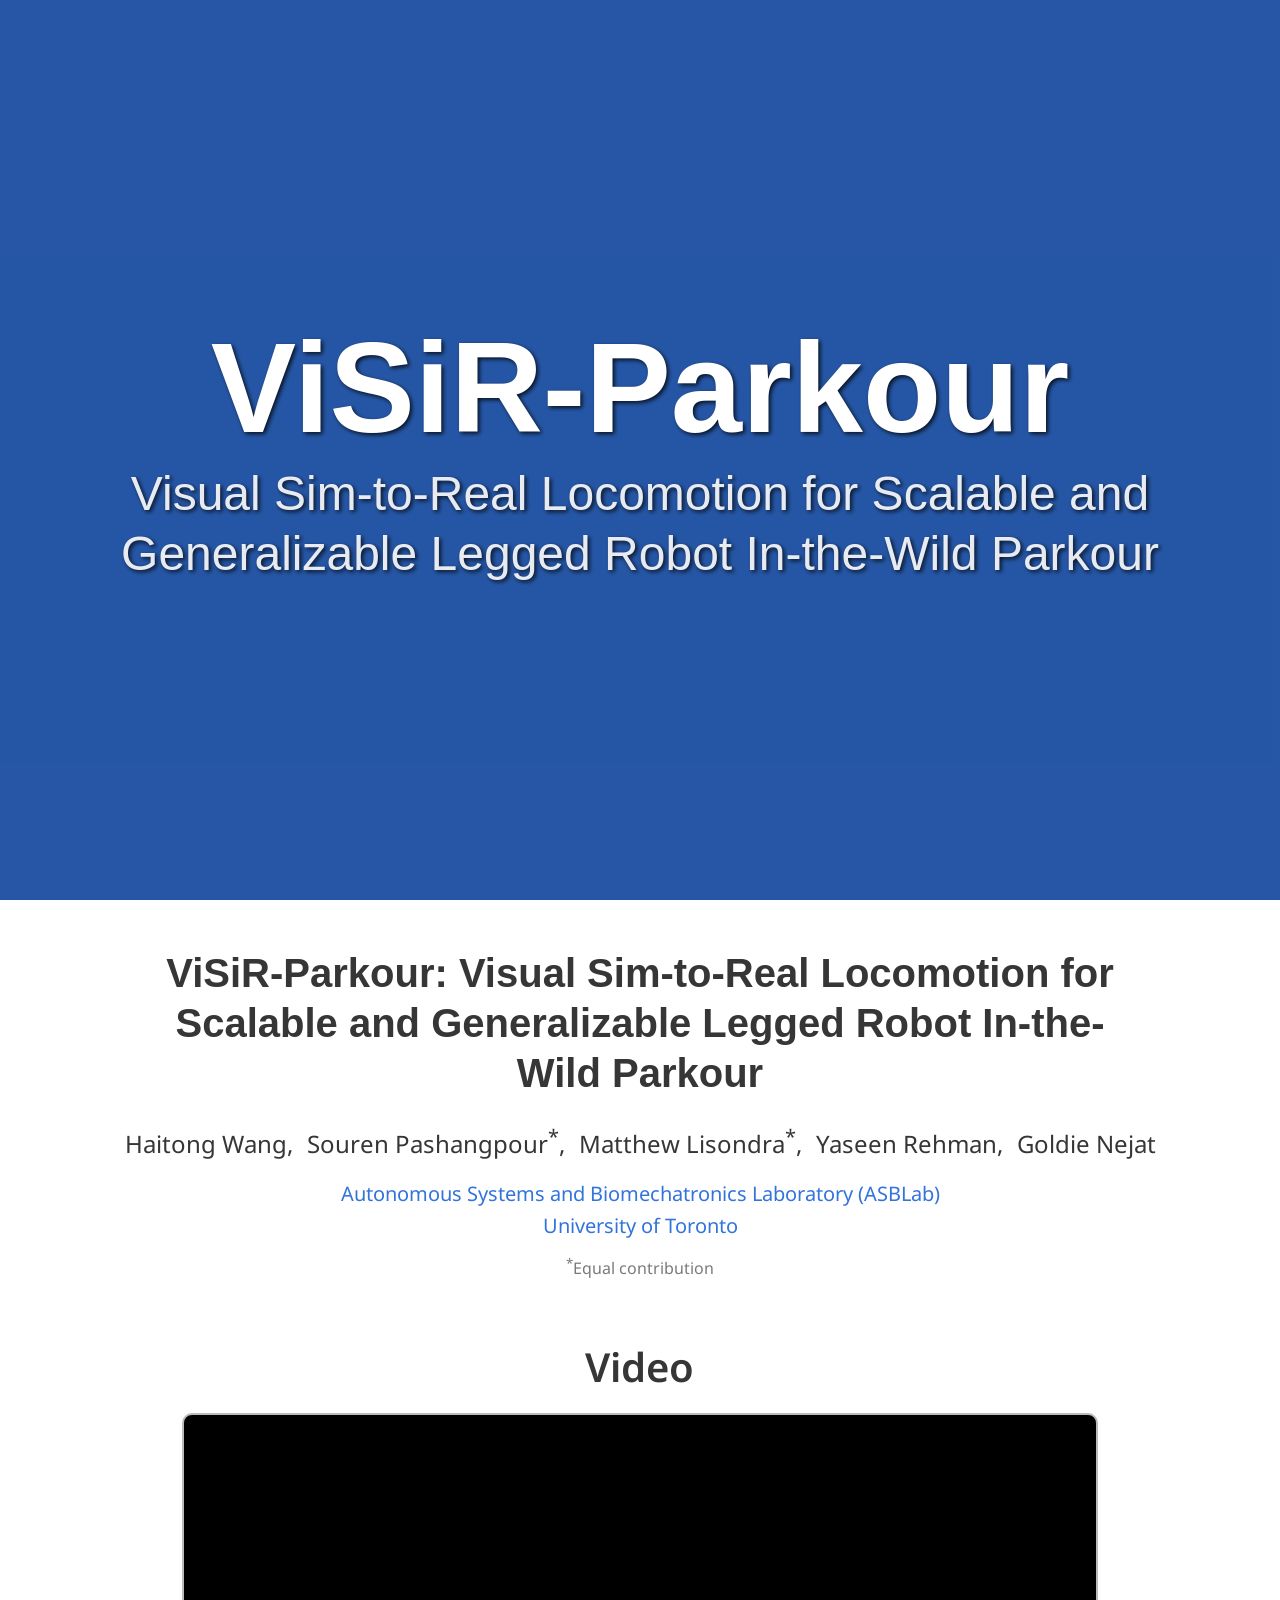
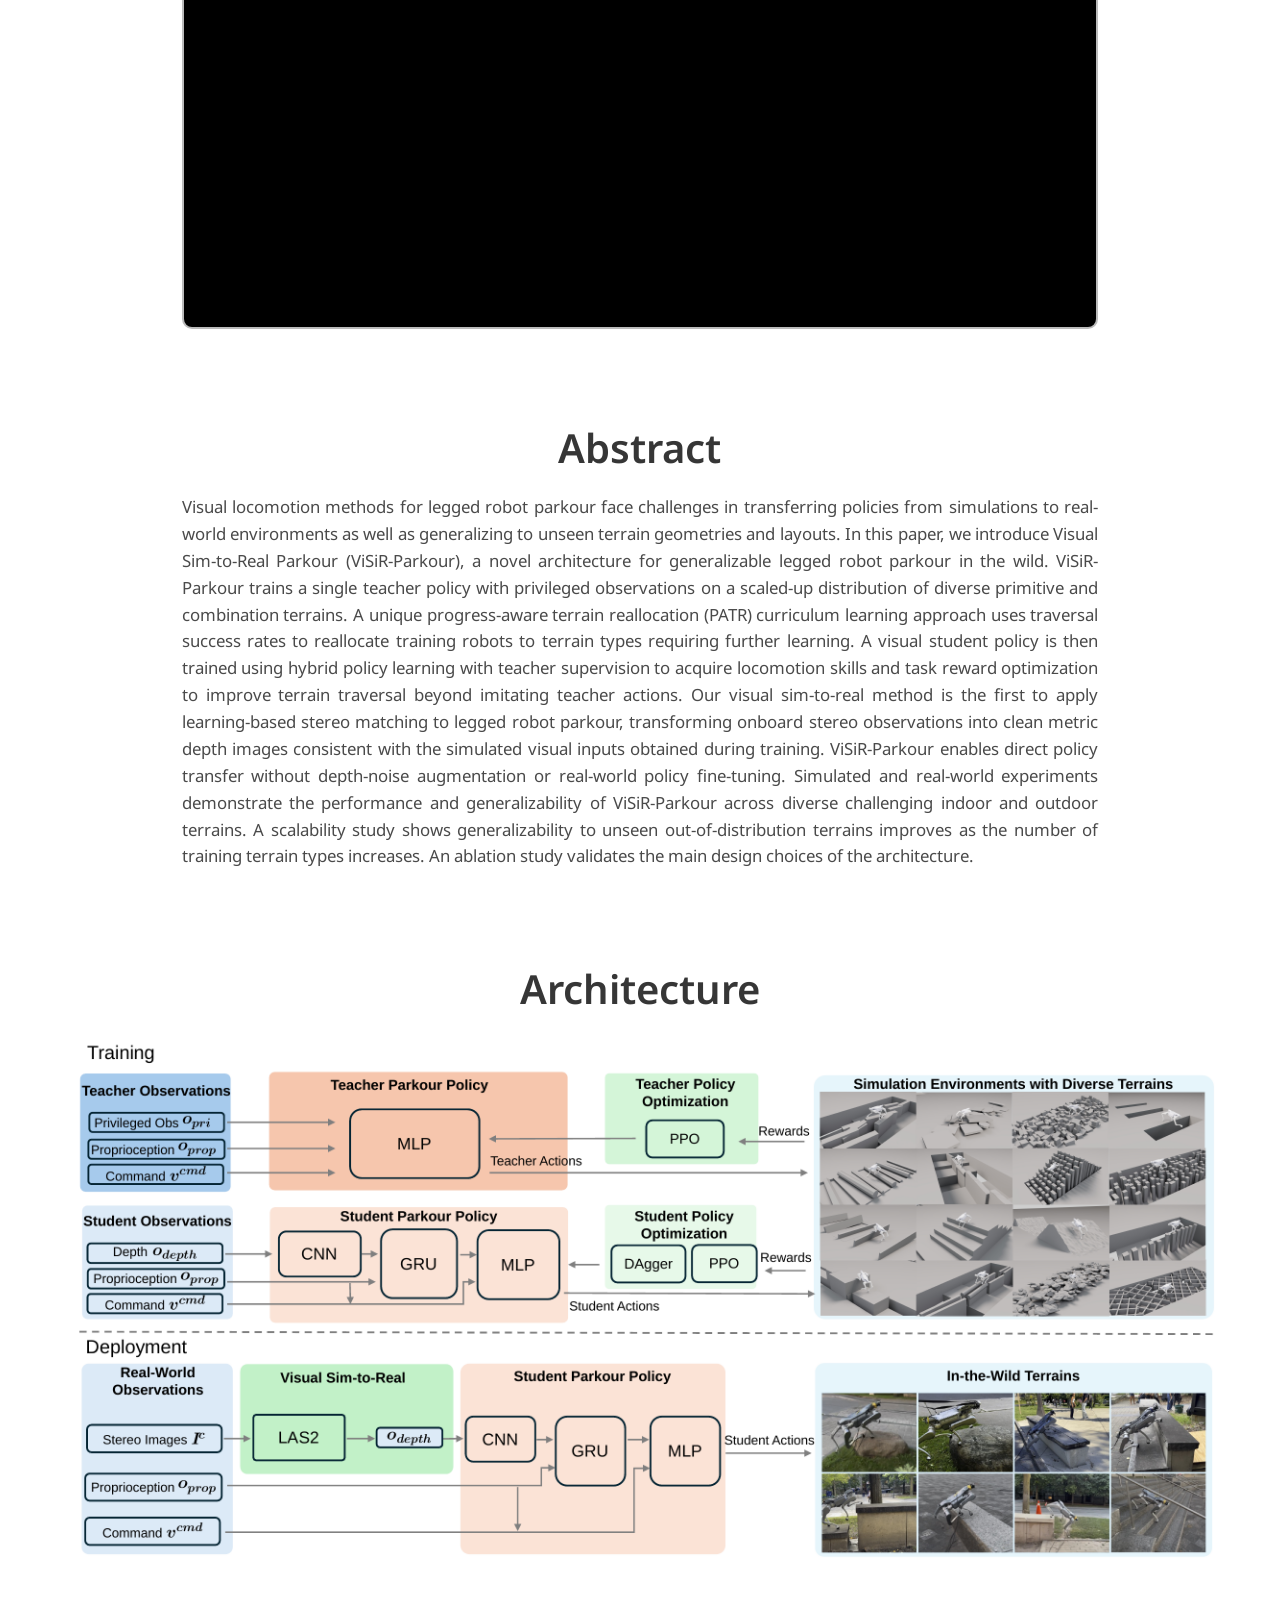
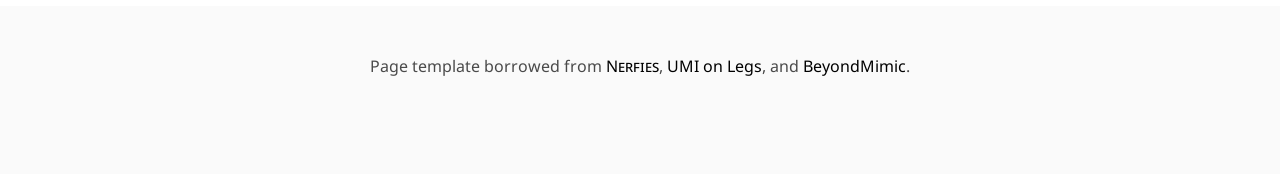
==== index.html @ 692d5cc9 "update" ====
<!DOCTYPE html>
<html>
<head>
  <meta charset="utf-8">
  <meta name="description" content="ViSiR-Parkour: Visual Sim-to-Real Locomotion for Scalable and Generalizable Legged Robot In-the-Wild Parkour">
  <meta name="viewport" content="width=device-width, initial-scale=1">
  <title>ViSiR-Parkour</title>

  <link href="https://fonts.googleapis.com/css?family=Google+Sans|Noto+Sans|Castoro"
        rel="stylesheet">

  <link rel="stylesheet" href="./static/css/bulma.min.css">
  <link rel="stylesheet" href="./static/css/index.css?v=20261124">
</head>

<body>

<section class="hero is-link is-fullheight video" style="overflow: hidden; position: relative;">
  <div class="hero-video" style="position: absolute; top: 50%; left: 50%; transform: translate(-50%, -50%); width: 101%; height: 101%;">
    <video playsinline autoplay muted loop style="width: 100%; height: 100%; object-fit: cover;">
      <source src="./static/videos/teaser.mp4" type="video/mp4">
    </video>
  </div>
  <div class="overlay"></div>

  <div class="hero-body">
    <div class="container has-text-centered">
      <h1 class="title is-1 publication-title is-size-1-mobile" style="font-size: 8rem; text-shadow: 2px 2px 4px rgba(0, 0, 0, 0.8);">
        ViSiR-Parkour
      </h1>
      <h1 class="subtitle is-1 publication-title is-size-4-mobile" style="font-size: 3rem; text-shadow: 2px 2px 4px rgba(0, 0, 0, 0.8);">
        Visual Sim-to-Real Locomotion for Scalable and Generalizable Legged Robot In-the-Wild Parkour
      </h1>
    </div>
  </div>
</section>

<section class="section paper-header">
  <div class="container has-text-centered">
    <h1 class="title is-2 publication-title paper-title">
      ViSiR-Parkour: Visual Sim-to-Real Locomotion for Scalable and Generalizable Legged Robot In-the-Wild Parkour
    </h1>
    <p class="paper-authors">
      <span>Haitong Wang,</span>
      <span>Souren Pashangpour<sup>*</sup>,</span>
      <span>Matthew Lisondra<sup>*</sup>,</span>
      <span>Yaseen Rehman,</span>
      <span>Goldie Nejat</span>
    </p>
    <p class="paper-affiliation">
      <a href="https://asblab.mie.utoronto.ca/" target="_blank" rel="noopener">Autonomous Systems and Biomechatronics Laboratory (ASBLab)</a><br>
      <a href="https://www.utoronto.ca/" target="_blank" rel="noopener">University of Toronto</a>
    </p>
    <p class="paper-note"><sup>*</sup>Equal contribution</p>
  </div>
</section>

<section class="section">
  <div class="container">
    <div class="columns is-centered">
      <div class="column is-four-fifths">
        <h2 class="title is-2 has-text-centered">Video</h2>
        <div class="main-video" style="position: relative; width: 100%; aspect-ratio: 16 / 9; overflow: hidden;">
          <iframe src="https://www.youtube.com/embed/JxVOMCtr80c?rel=0"
                  title="ViSiR-Parkour video"
                  style="position: absolute; top: 0; left: 0; width: 100%; height: 100%; border: 0;"
                  loading="lazy"
                  allow="accelerometer; autoplay; clipboard-write; encrypted-media; gyroscope; picture-in-picture; web-share"
                  referrerpolicy="strict-origin-when-cross-origin"
                  allowfullscreen></iframe>
        </div>
      </div>
    </div>
  </div>
</section>

<section class="section">
  <div class="container">
    <div class="columns is-centered">
      <div class="column is-four-fifths">
        <h2 class="title is-2 has-text-centered">Abstract</h2>
        <div class="content has-text-justified">
          <p class="abstract-text">
            Visual locomotion methods for legged robot parkour face challenges in transferring policies from simulations to real-world environments as well as generalizing to unseen terrain geometries and layouts. In this paper, we introduce Visual Sim-to-Real Parkour (ViSiR-Parkour), a novel architecture for generalizable legged robot parkour in the wild. ViSiR-Parkour trains a single teacher policy with privileged observations on a scaled-up distribution of diverse primitive and combination terrains. A unique progress-aware terrain reallocation (PATR) curriculum learning approach uses traversal success rates to reallocate training robots to terrain types requiring further learning. A visual student policy is then trained using hybrid policy learning with teacher supervision to acquire locomotion skills and task reward optimization to improve terrain traversal beyond imitating teacher actions. Our visual sim-to-real method is the first to apply learning-based stereo matching to legged robot parkour, transforming onboard stereo observations into clean metric depth images consistent with the simulated visual inputs obtained during training. ViSiR-Parkour enables direct policy transfer without depth-noise augmentation or real-world policy fine-tuning. Simulated and real-world experiments demonstrate the performance and generalizability of ViSiR-Parkour across diverse challenging indoor and outdoor terrains. A scalability study shows generalizability to unseen out-of-distribution terrains improves as the number of training terrain types increases. An ablation study validates the main design choices of the architecture.
          </p>
        </div>
      </div>
    </div>
  </div>
</section>

<section class="section">
  <div class="container">
    <div class="columns is-centered">
      <div class="column is-full-width">
        <h2 class="title is-2 has-text-centered">Architecture</h2>
        <img class="figure" src="./static/images/architecture.png" alt="ViSiR-Parkour architecture">
      </div>
    </div>
  </div>
</section>

<footer class="footer">
  <div class="container">
    <div class="content has-text-centered">
      <p>Page template borrowed from <a href="https://nerfies.github.io/"><span class="dnerf">Nerfies</span></a>, <a href="https://umi-on-legs.github.io/">UMI on Legs</a>, and <a href="https://beyondmimic.github.io/">BeyondMimic</a>.</p>
    </div>
  </div>
</footer>

</body>
</html>
---- static/css/index.css ----
body {
  font-family: 'Noto Sans', sans-serif;
}

.footer a {
  color: #000;
}

.dnerf {
  font-variant: small-caps;
}

.publication-title {
  font-family: 'Google Sans', sans-serif;
}

.overlay {
  position: absolute;
  inset: 0;
  background: rgba(0, 0, 0, 0.25);
}

.hero-body {
  position: relative;
  z-index: 1;
}

.main-video {
  position: relative;
  width: 100%;
  aspect-ratio: 16 / 9;
  border: 2px solid #bbb;
  border-radius: 10px;
  overflow: hidden;
  background: #000;
}

.main-video iframe {
  position: absolute;
  inset: 0;
  width: 100%;
  height: 100%;
  border: 0;
}

.abstract-text {
  font-size: 1.05rem;
  line-height: 1.6;
}

.figure {
  display: block;
  width: 100%;
  border-radius: 10px;
}

.paper-header {
  padding-bottom: 1rem;
}

.paper-title {
  max-width: 60rem;
  margin-left: auto;
  margin-right: auto;
  line-height: 1.25;
}

.paper-authors {
  font-size: 1.5rem;
  color: #363636;
}

.paper-authors span {
  display: inline-block;
  margin: 0 0.25rem;
  white-space: nowrap;
}

.paper-affiliation {
  margin-top: 1rem;
  font-size: 1.25rem;
  line-height: 1.6;
}

.paper-affiliation a {
  color: #3273dc;
}

.paper-affiliation a:hover {
  text-decoration: underline;
}

.paper-note {
  margin-top: 0.75rem;
  font-size: 1rem;
  color: #7a7a7a;
}

@media screen and (max-width: 768px) {
  .paper-title {
    font-size: 1.6rem !important;
  }

  .paper-authors {
    font-size: 1.15rem;
  }

  .paper-affiliation {
    font-size: 1rem;
  }
}
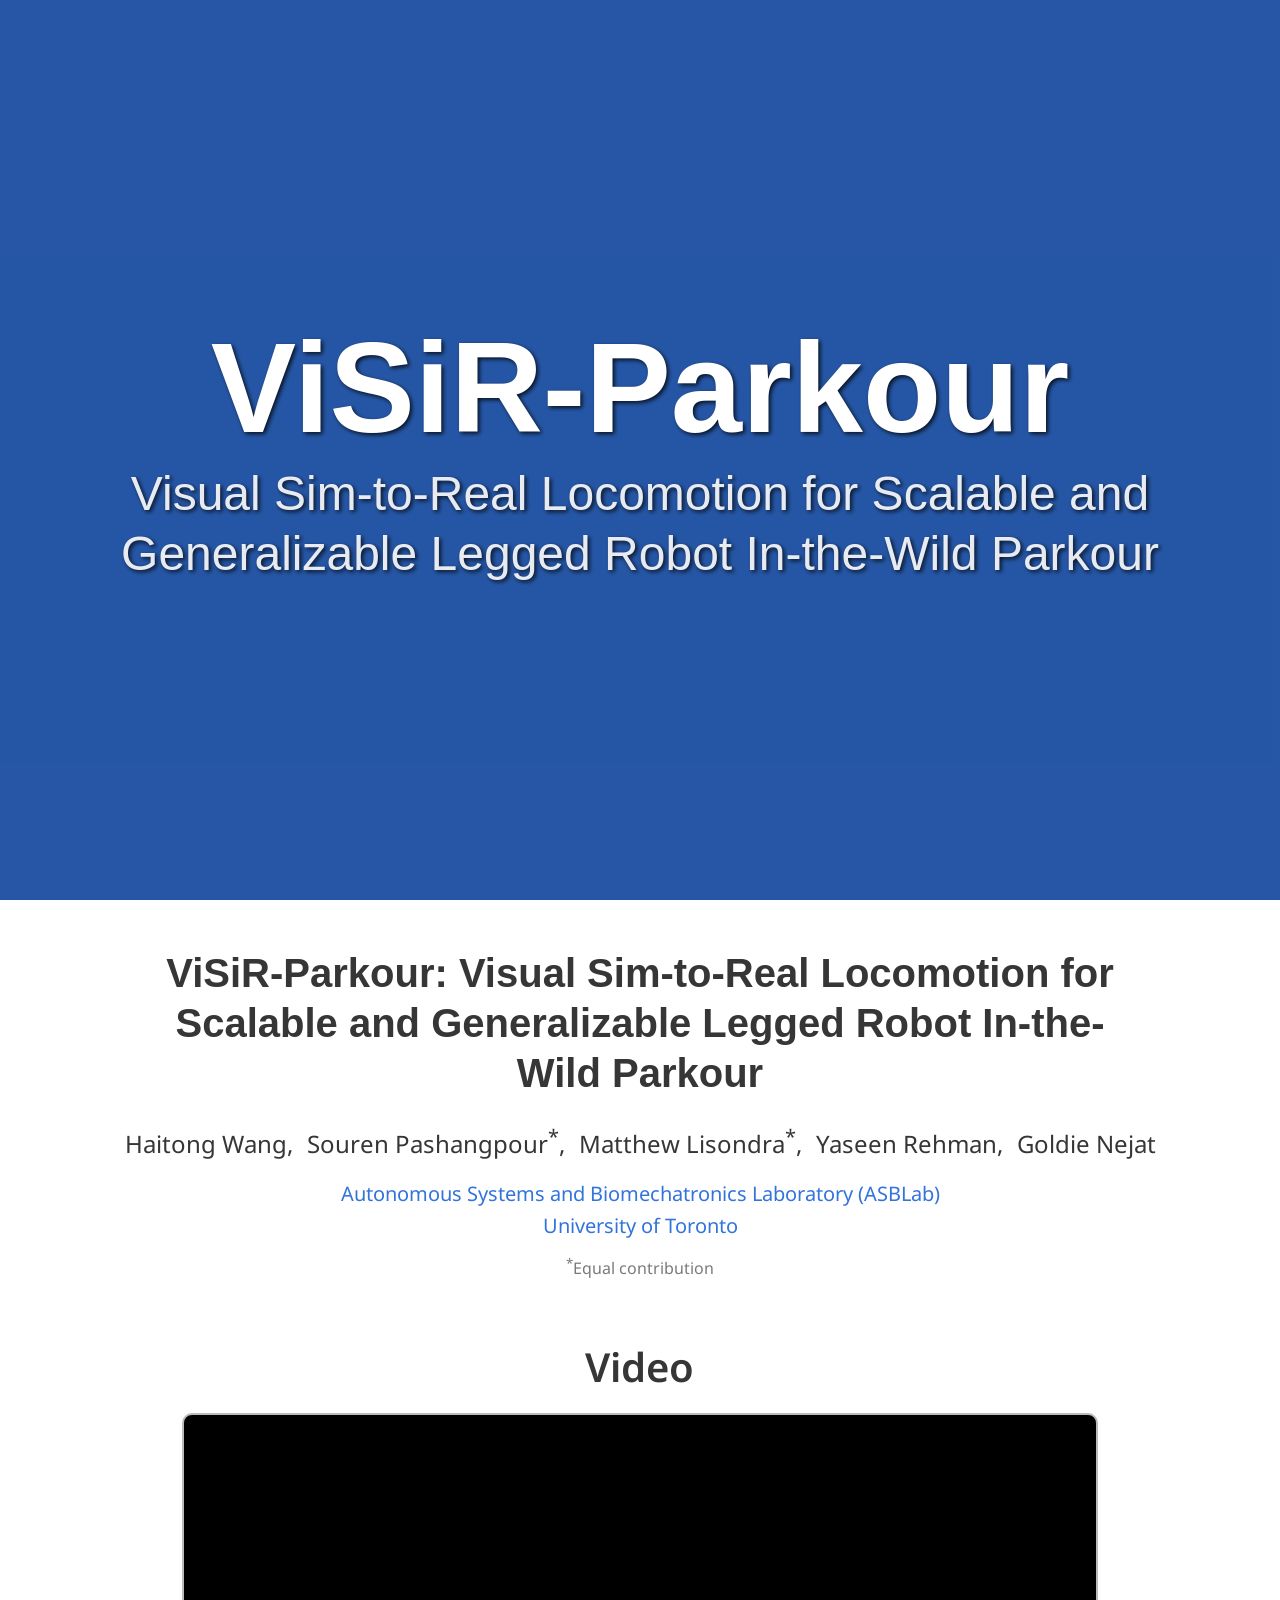
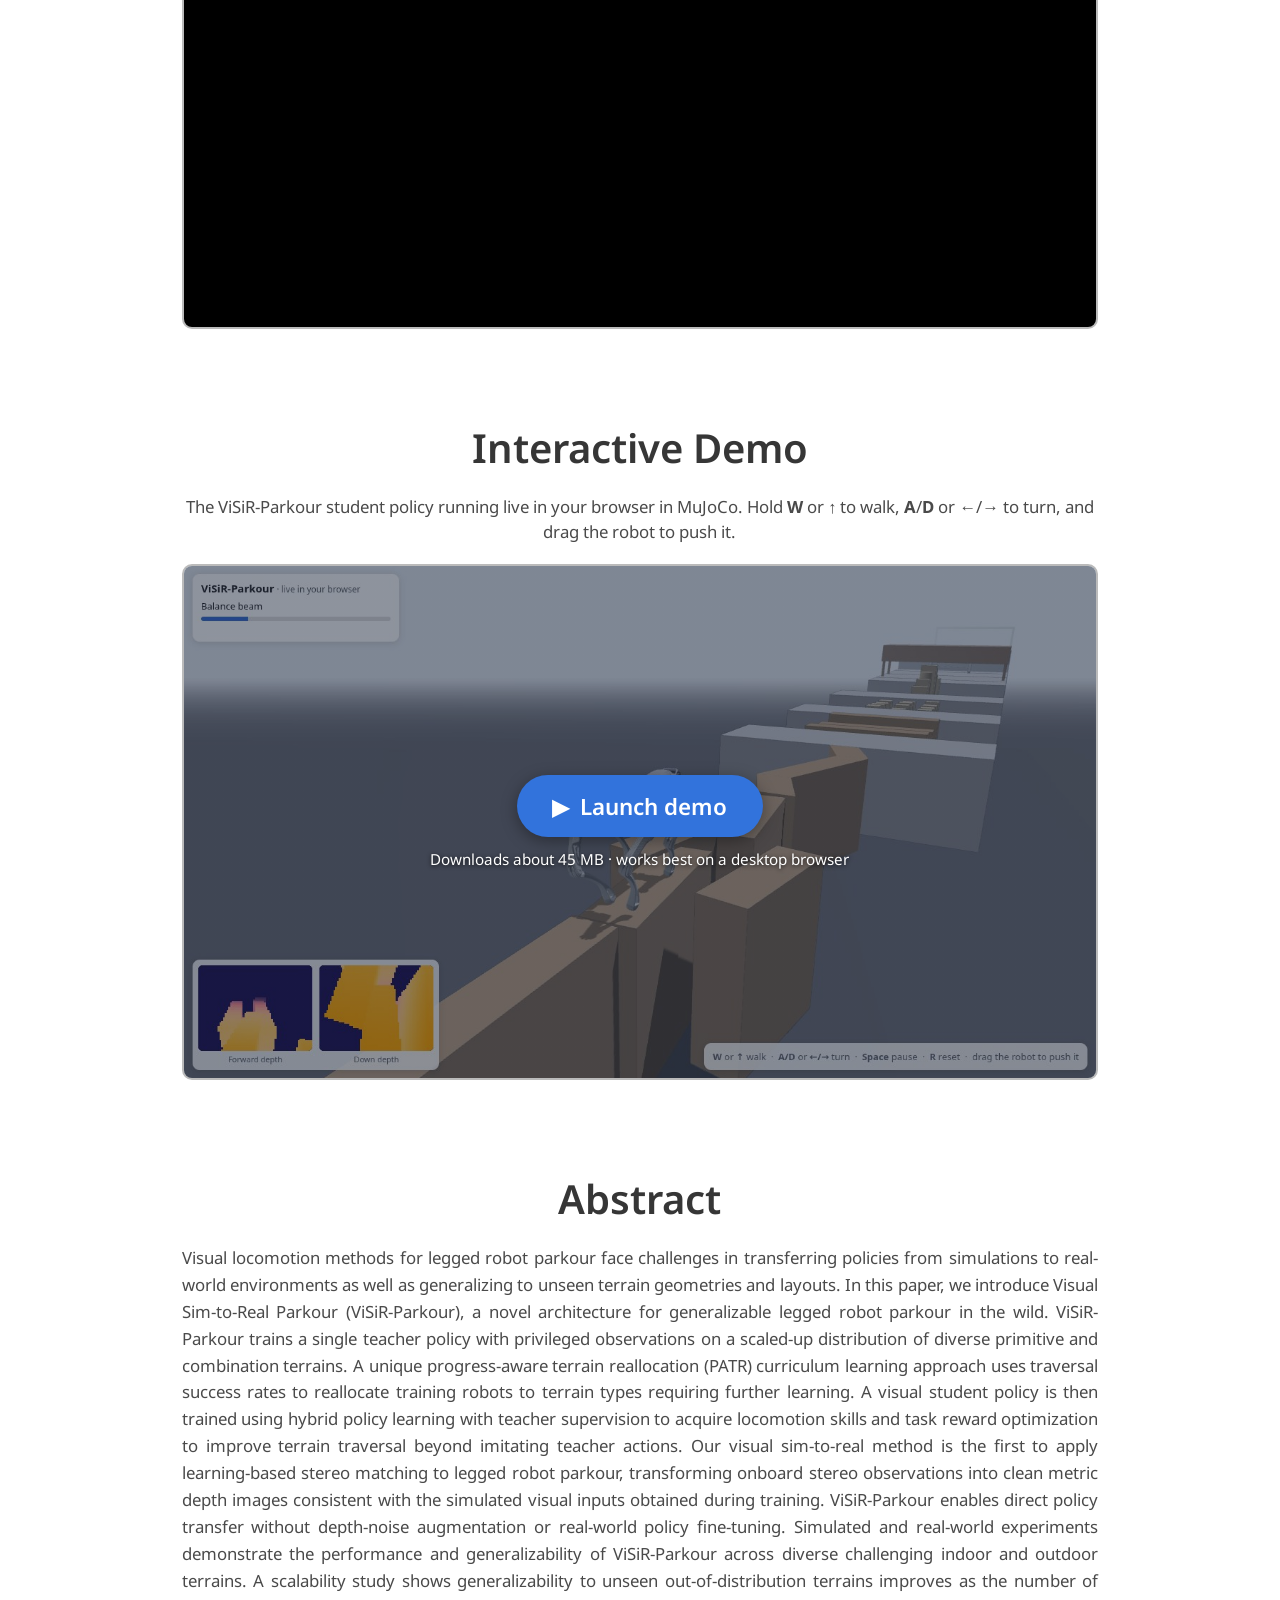
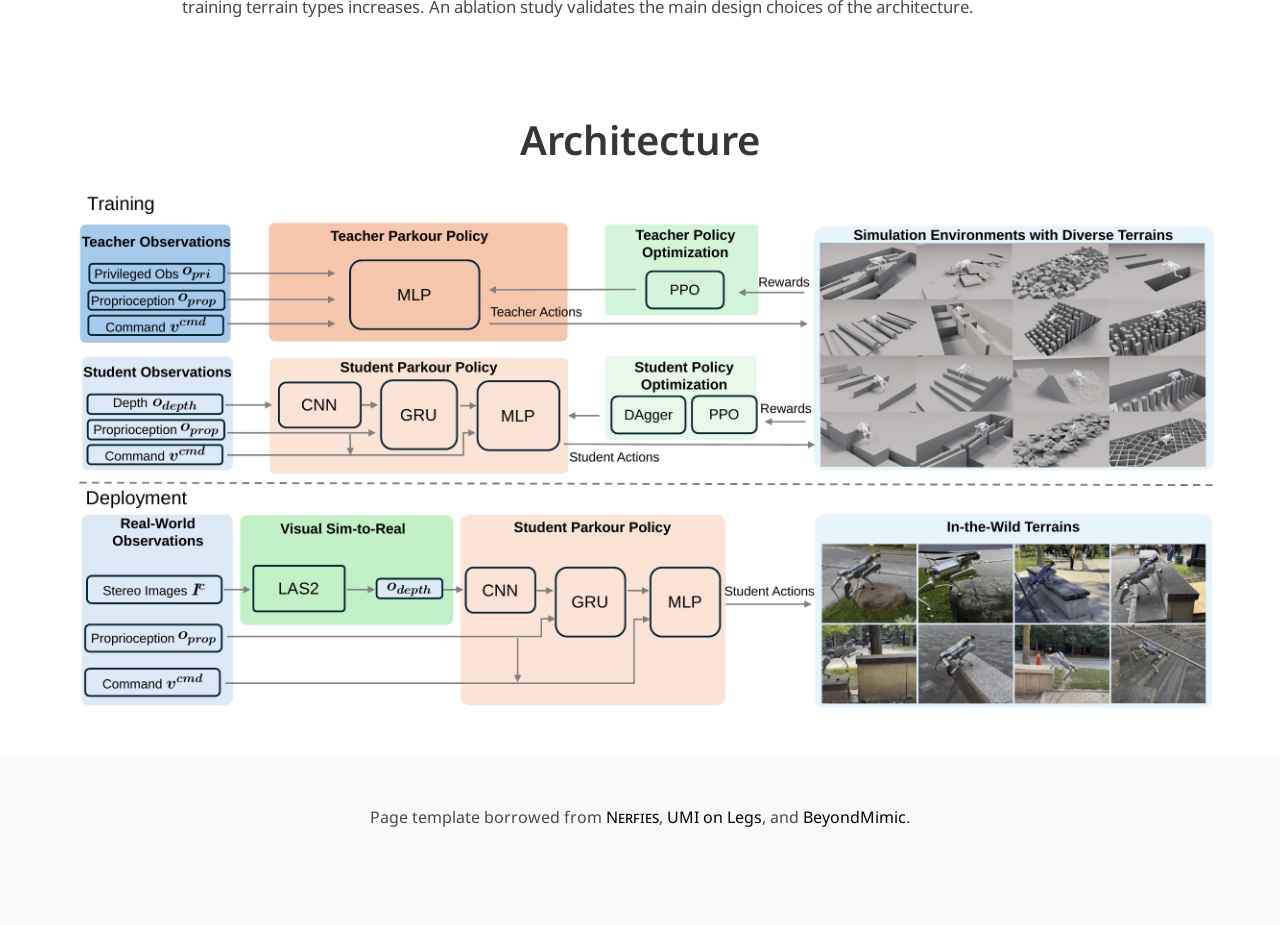
==== commit 2f99df93: "update" ====
--- a/index.html
+++ b/index.html
@@ -10,7 +10,7 @@
         rel="stylesheet">
 
   <link rel="stylesheet" href="./static/css/bulma.min.css">
-  <link rel="stylesheet" href="./static/css/index.css?v=20261124">
+  <link rel="stylesheet" href="./static/css/index.css?v=20261124b">
 </head>
 
 <body>
@@ -78,6 +78,27 @@
   <div class="container">
     <div class="columns is-centered">
       <div class="column is-four-fifths">
+        <h2 class="title is-2 has-text-centered">Interactive Demo</h2>
+        <p class="playground-caption has-text-centered">
+          The ViSiR-Parkour student policy running live in your browser in MuJoCo.
+          Hold <b>W</b> or <b>&uarr;</b> to walk, <b>A</b>/<b>D</b> or <b>&larr;</b>/<b>&rarr;</b> to turn, and drag the robot to push it.
+        </p>
+        <div class="playground" id="playground">
+          <button type="button" class="playground-launch" id="playground-launch">
+            <span class="playground-launch-label">&#9654;&ensp;Launch demo</span>
+            <span class="playground-launch-note">Downloads about 45 MB &middot; works best on a desktop browser</span>
+          </button>
+          <button type="button" class="playground-fullscreen" id="playground-fullscreen" hidden>Full screen</button>
+        </div>
+      </div>
+    </div>
+  </div>
+</section>
+
+<section class="section">
+  <div class="container">
+    <div class="columns is-centered">
+      <div class="column is-four-fifths">
         <h2 class="title is-2 has-text-centered">Abstract</h2>
         <div class="content has-text-justified">
           <p class="abstract-text">
@@ -108,5 +129,48 @@
   </div>
 </footer>
 
+<script>
+  (function () {
+    var box = document.getElementById('playground');
+    var launch = document.getElementById('playground-launch');
+    var fsButton = document.getElementById('playground-fullscreen');
+    var frame = null;
+
+    launch.addEventListener('click', function () {
+      frame = document.createElement('iframe');
+      frame.src = './playground/index.html';
+      frame.title = 'ViSiR-Parkour interactive demo';
+      frame.allow = 'fullscreen';
+      frame.addEventListener('load', function () { frame.focus(); });
+      box.replaceChild(frame, launch);
+      fsButton.hidden = false;
+    });
+
+    function fullscreenElement() {
+      return document.fullscreenElement || document.webkitFullscreenElement;
+    }
+
+    fsButton.addEventListener('click', function () {
+      if (fullscreenElement()) {
+        (document.exitFullscreen || document.webkitExitFullscreen).call(document);
+      } else if (box.requestFullscreen) {
+        box.requestFullscreen();
+      } else if (box.webkitRequestFullscreen) {
+        box.webkitRequestFullscreen();
+      } else {
+        window.open('./playground/index.html', '_blank');
+      }
+      if (frame) frame.focus();
+    });
+
+    function onChange() {
+      fsButton.textContent = fullscreenElement() ? 'Exit full screen' : 'Full screen';
+      if (frame) frame.focus();
+    }
+    document.addEventListener('fullscreenchange', onChange);
+    document.addEventListener('webkitfullscreenchange', onChange);
+  })();
+</script>
+
 </body>
 </html>
--- a/static/css/index.css
+++ b/static/css/index.css
@@ -109,3 +109,117 @@
     font-size: 1rem;
   }
 }
+
+.playground-caption {
+  margin-bottom: 1.25rem;
+  font-size: 1.05rem;
+  color: #4a4a4a;
+}
+
+.playground {
+  position: relative;
+  width: 100%;
+  aspect-ratio: 16 / 9;
+  border: 2px solid #bbb;
+  border-radius: 10px;
+  overflow: hidden;
+  background: #dfe5ec;
+}
+
+.playground iframe {
+  position: absolute;
+  inset: 0;
+  width: 100%;
+  height: 100%;
+  border: 0;
+}
+
+.playground-launch {
+  position: absolute;
+  inset: 0;
+  width: 100%;
+  height: 100%;
+  display: flex;
+  flex-direction: column;
+  align-items: center;
+  justify-content: center;
+  gap: 0.75rem;
+  border: 0;
+  padding: 1rem;
+  cursor: pointer;
+  font-family: inherit;
+  color: #fff;
+  background: linear-gradient(rgba(10, 20, 40, 0.45), rgba(10, 20, 40, 0.45)),
+              url("../images/playground.jpg") center / cover no-repeat;
+}
+
+.playground-launch-label {
+  padding: 0.7em 1.6em;
+  border-radius: 999px;
+  background: #3273dc;
+  font-size: 1.4rem;
+  font-weight: 600;
+  box-shadow: 0 4px 16px rgba(0, 0, 0, 0.35);
+  transition: background 0.15s ease;
+}
+
+.playground-launch:hover .playground-launch-label,
+.playground-launch:focus-visible .playground-launch-label {
+  background: #2160c4;
+}
+
+.playground-launch-note {
+  font-size: 0.95rem;
+  text-shadow: 0 1px 4px rgba(0, 0, 0, 0.8);
+}
+
+.playground-fullscreen {
+  position: absolute;
+  top: 12px;
+  right: 12px;
+  z-index: 2;
+  border: 0;
+  border-radius: 8px;
+  padding: 0.5em 0.9em;
+  cursor: pointer;
+  font-family: inherit;
+  font-size: 0.9rem;
+  font-weight: 600;
+  color: #1f2329;
+  background: rgba(255, 255, 255, 0.86);
+  box-shadow: 0 2px 10px rgba(0, 0, 0, 0.15);
+}
+
+.playground-fullscreen:hover {
+  background: #fff;
+}
+
+.playground-fullscreen[hidden] {
+  display: none;
+}
+
+.playground:fullscreen {
+  width: 100vw;
+  height: 100vh;
+  aspect-ratio: auto;
+  border: 0;
+  border-radius: 0;
+}
+
+.playground:-webkit-full-screen {
+  width: 100vw;
+  height: 100vh;
+  aspect-ratio: auto;
+  border: 0;
+  border-radius: 0;
+}
+
+@media screen and (max-width: 768px) {
+  .playground {
+    aspect-ratio: 4 / 5;
+  }
+
+  .playground-launch-label {
+    font-size: 1.1rem;
+  }
+}
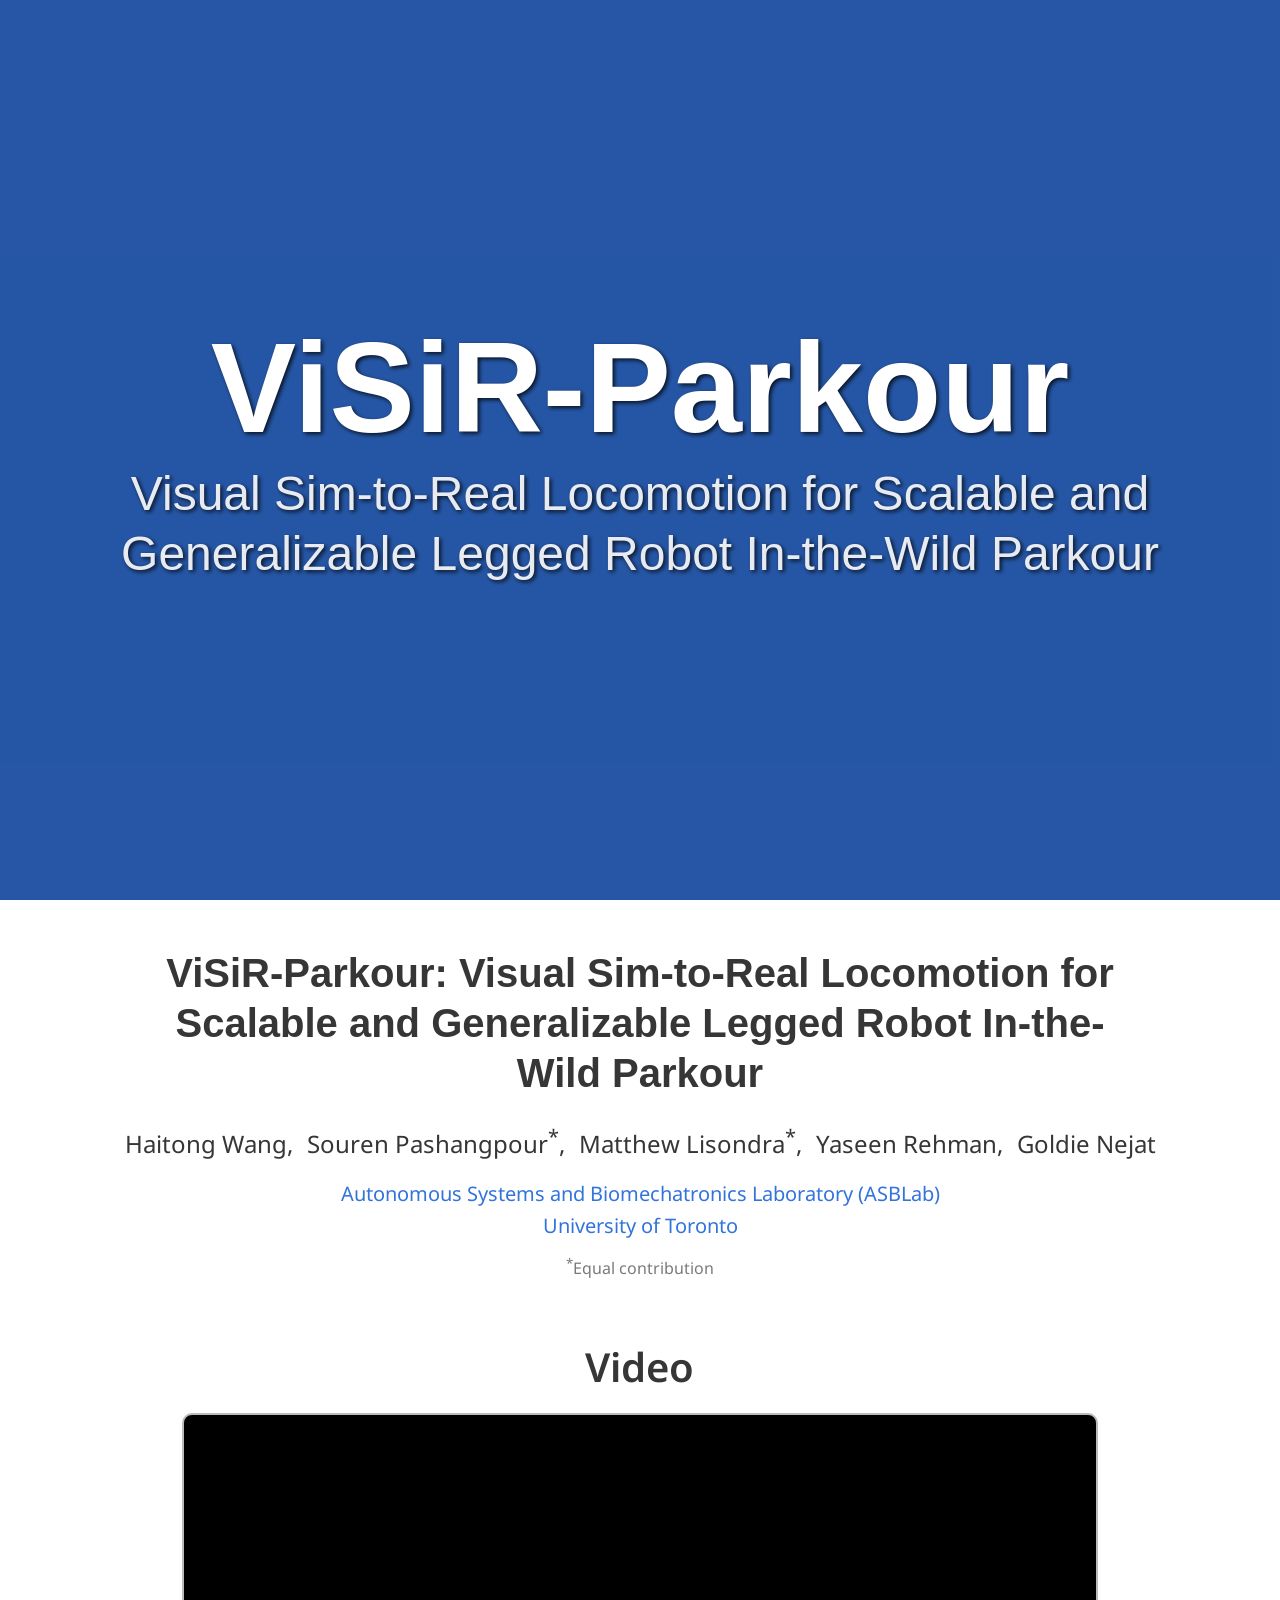
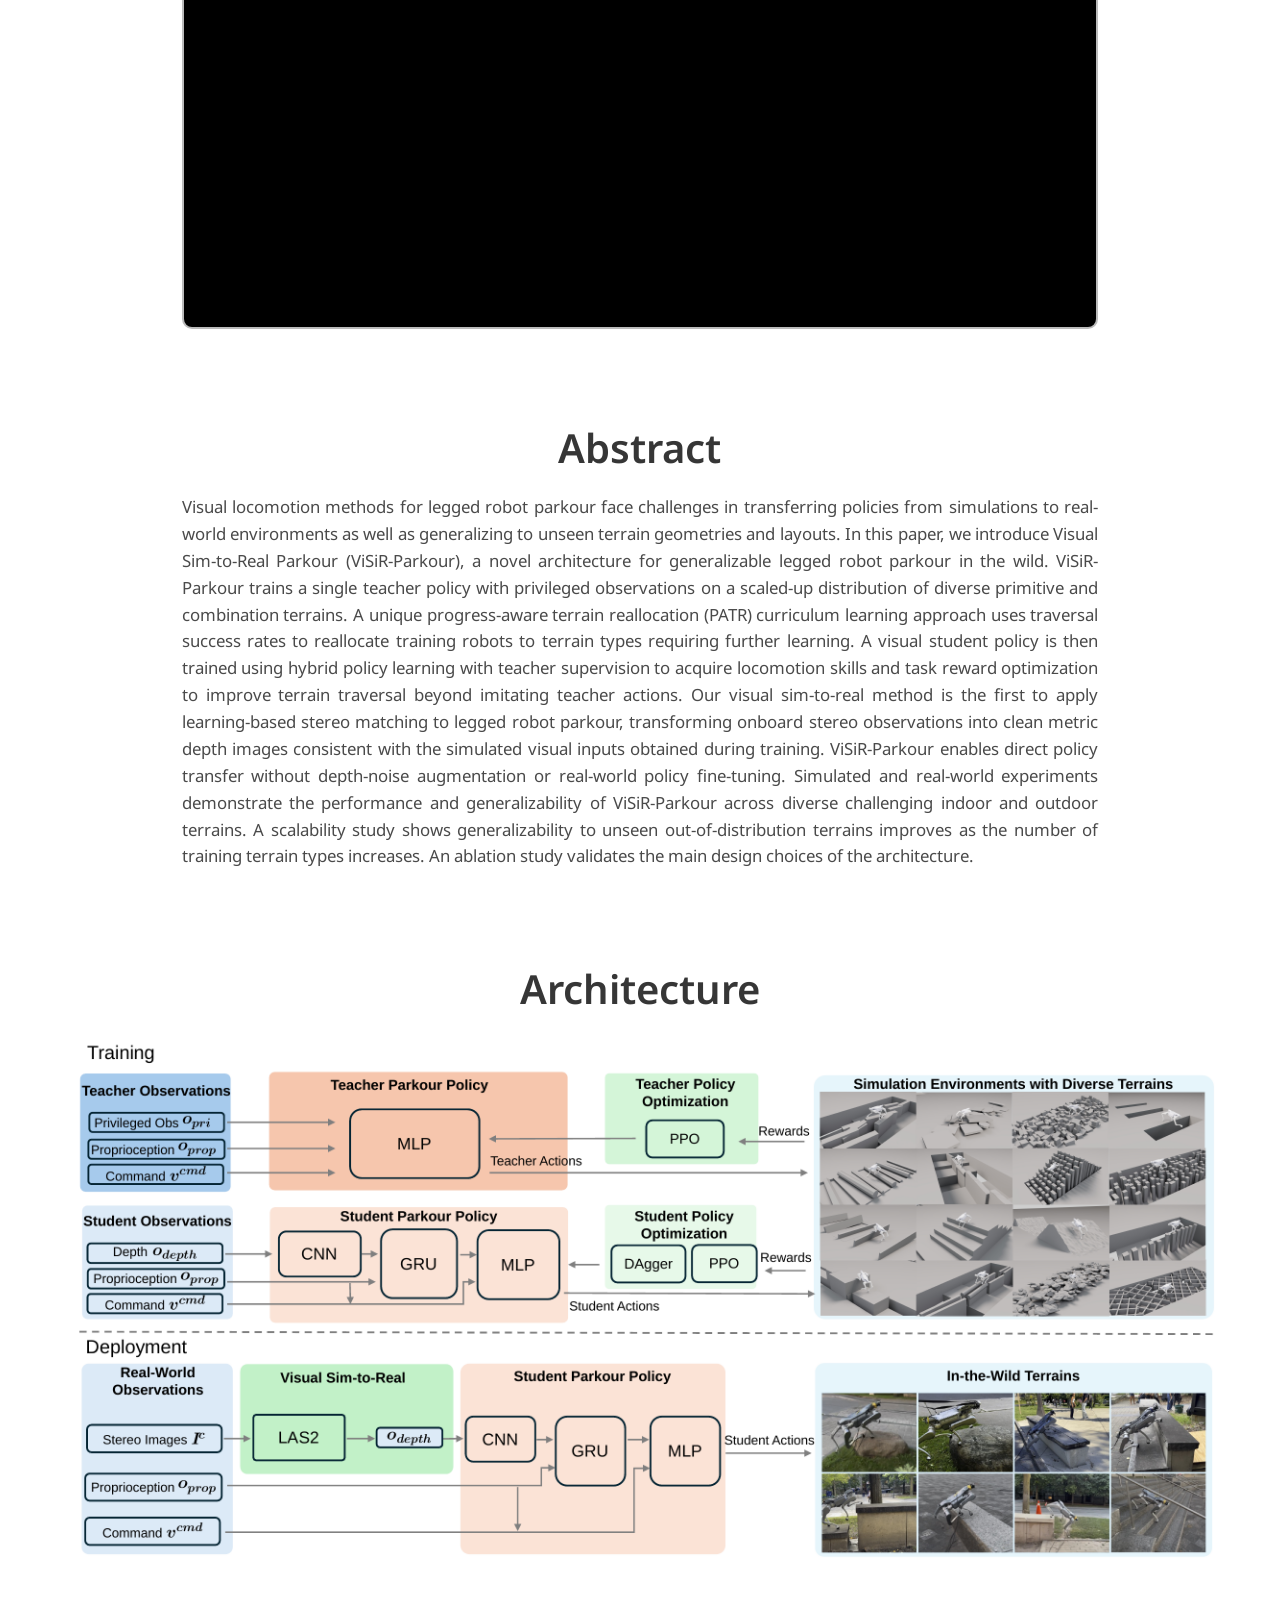
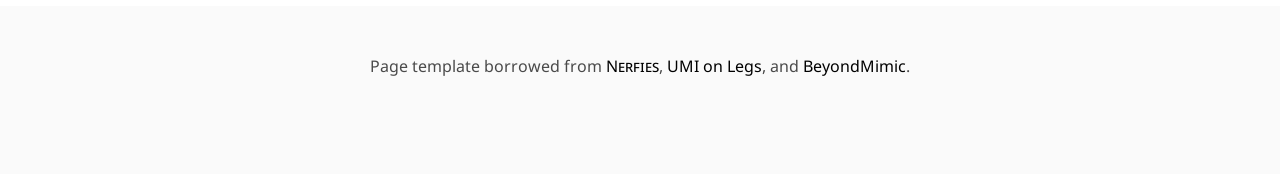
==== commit 69ea55ea: "update" ====
--- a/index.html
+++ b/index.html
@@ -78,27 +78,6 @@
   <div class="container">
     <div class="columns is-centered">
       <div class="column is-four-fifths">
-        <h2 class="title is-2 has-text-centered">Interactive Demo</h2>
-        <p class="playground-caption has-text-centered">
-          The ViSiR-Parkour student policy running live in your browser in MuJoCo.
-          Hold <b>W</b> or <b>&uarr;</b> to walk, <b>A</b>/<b>D</b> or <b>&larr;</b>/<b>&rarr;</b> to turn, and drag the robot to push it.
-        </p>
-        <div class="playground" id="playground">
-          <button type="button" class="playground-launch" id="playground-launch">
-            <span class="playground-launch-label">&#9654;&ensp;Launch demo</span>
-            <span class="playground-launch-note">Downloads about 45 MB &middot; works best on a desktop browser</span>
-          </button>
-          <button type="button" class="playground-fullscreen" id="playground-fullscreen" hidden>Full screen</button>
-        </div>
-      </div>
-    </div>
-  </div>
-</section>
-
-<section class="section">
-  <div class="container">
-    <div class="columns is-centered">
-      <div class="column is-four-fifths">
         <h2 class="title is-2 has-text-centered">Abstract</h2>
         <div class="content has-text-justified">
           <p class="abstract-text">
@@ -129,48 +108,5 @@
   </div>
 </footer>
 
-<script>
-  (function () {
-    var box = document.getElementById('playground');
-    var launch = document.getElementById('playground-launch');
-    var fsButton = document.getElementById('playground-fullscreen');
-    var frame = null;
-
-    launch.addEventListener('click', function () {
-      frame = document.createElement('iframe');
-      frame.src = './playground/index.html';
-      frame.title = 'ViSiR-Parkour interactive demo';
-      frame.allow = 'fullscreen';
-      frame.addEventListener('load', function () { frame.focus(); });
-      box.replaceChild(frame, launch);
-      fsButton.hidden = false;
-    });
-
-    function fullscreenElement() {
-      return document.fullscreenElement || document.webkitFullscreenElement;
-    }
-
-    fsButton.addEventListener('click', function () {
-      if (fullscreenElement()) {
-        (document.exitFullscreen || document.webkitExitFullscreen).call(document);
-      } else if (box.requestFullscreen) {
-        box.requestFullscreen();
-      } else if (box.webkitRequestFullscreen) {
-        box.webkitRequestFullscreen();
-      } else {
-        window.open('./playground/index.html', '_blank');
-      }
-      if (frame) frame.focus();
-    });
-
-    function onChange() {
-      fsButton.textContent = fullscreenElement() ? 'Exit full screen' : 'Full screen';
-      if (frame) frame.focus();
-    }
-    document.addEventListener('fullscreenchange', onChange);
-    document.addEventListener('webkitfullscreenchange', onChange);
-  })();
-</script>
-
 </body>
 </html>
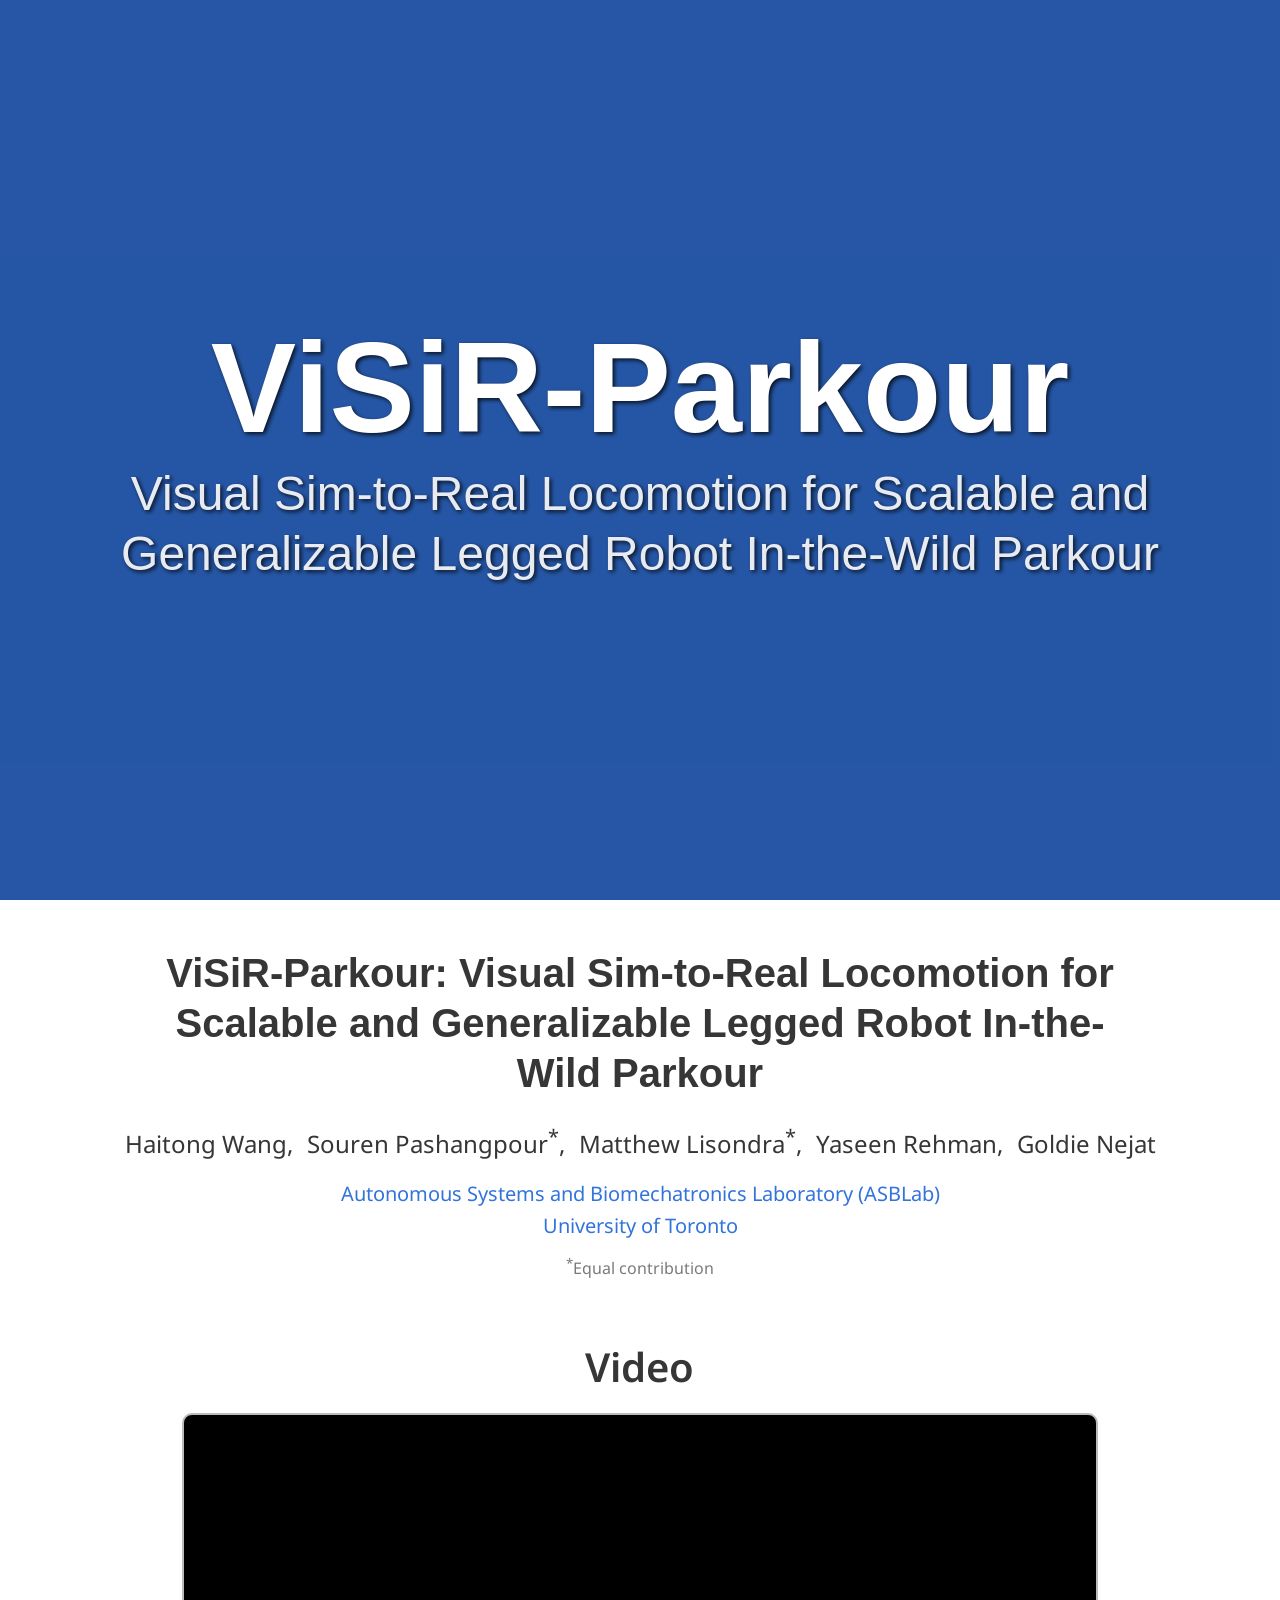
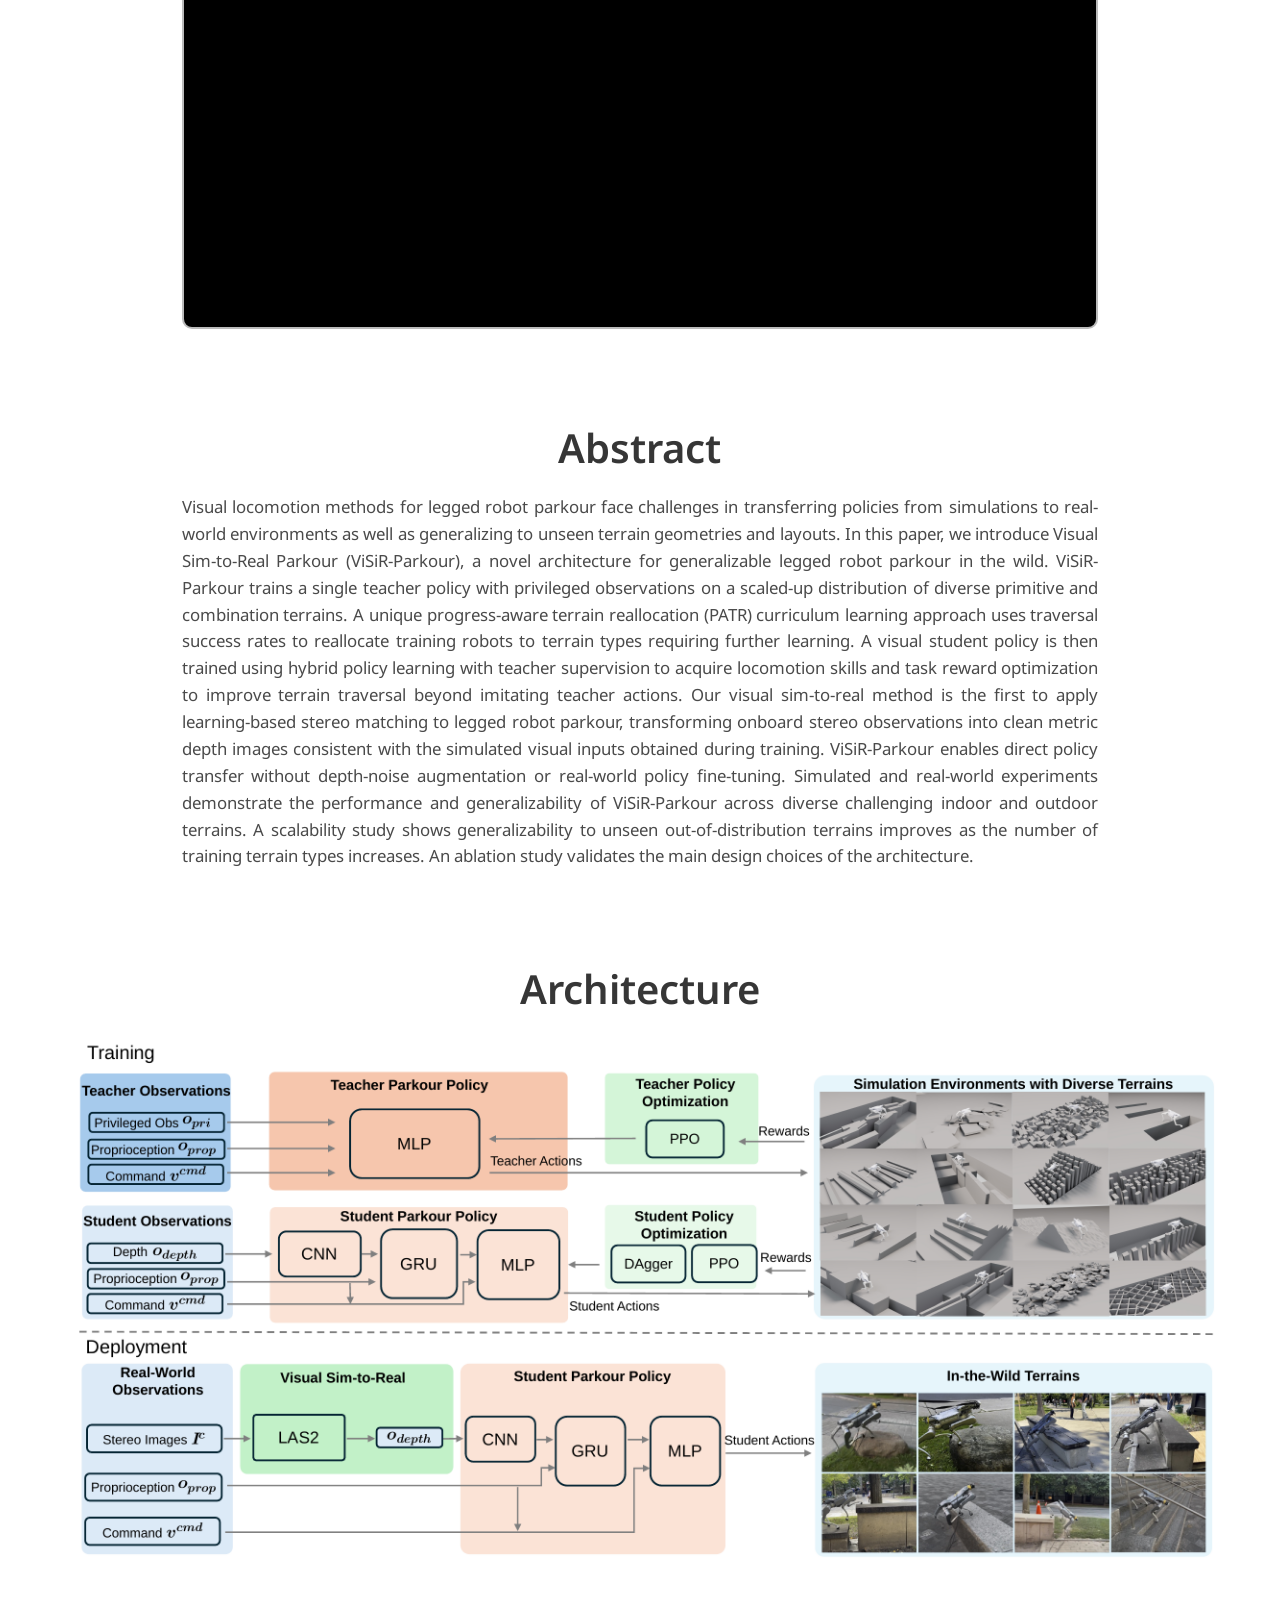
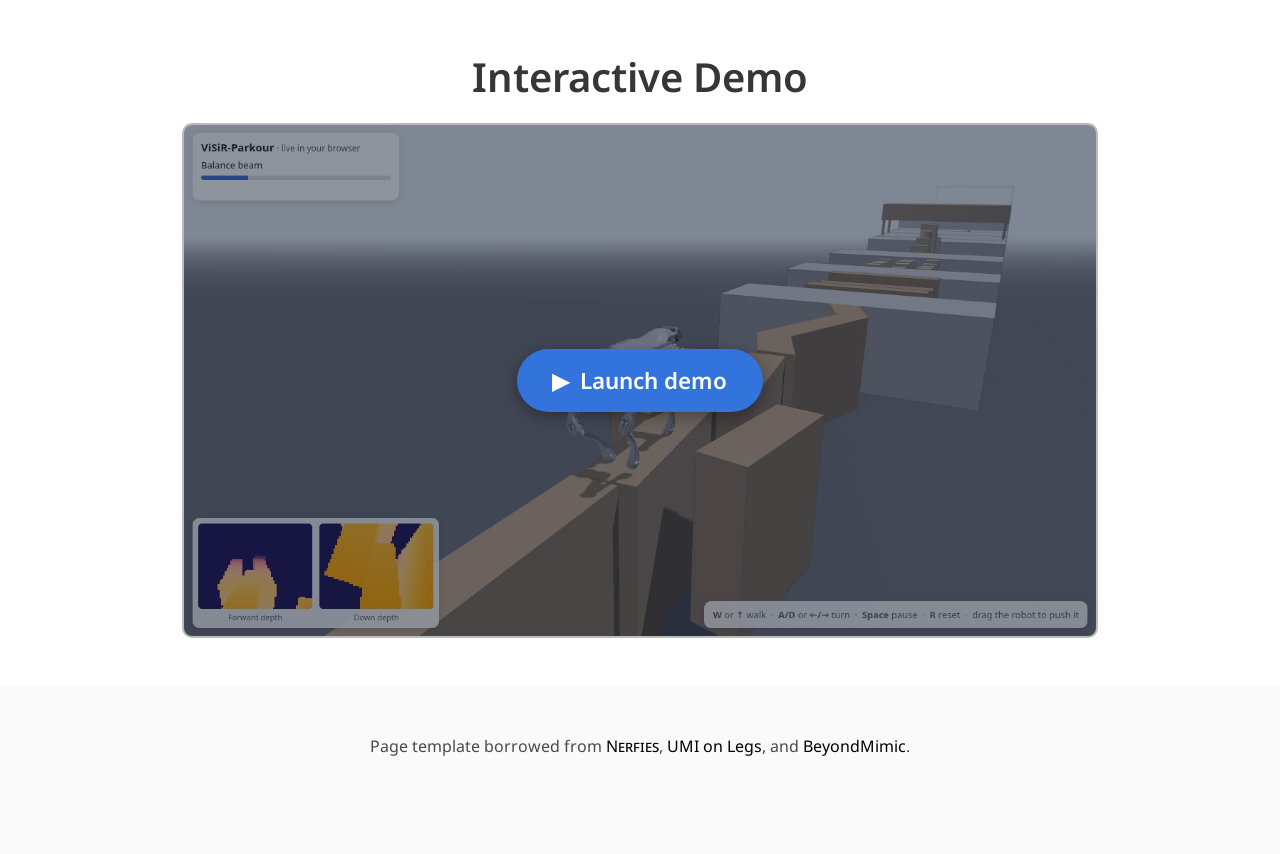
==== commit 0dd4a847: "update" ====
--- a/index.html
+++ b/index.html
@@ -100,6 +100,22 @@
   </div>
 </section>
 
+<section class="section">
+  <div class="container">
+    <div class="columns is-centered">
+      <div class="column is-four-fifths">
+        <h2 class="title is-2 has-text-centered">Interactive Demo</h2>
+        <div class="playground" id="playground">
+          <button type="button" class="playground-launch" id="playground-launch">
+            <span class="playground-launch-label">&#9654;&ensp;Launch demo</span>
+          </button>
+          <button type="button" class="playground-fullscreen" id="playground-fullscreen" hidden>Full screen</button>
+        </div>
+      </div>
+    </div>
+  </div>
+</section>
+
 <footer class="footer">
   <div class="container">
     <div class="content has-text-centered">
@@ -108,5 +124,49 @@
   </div>
 </footer>
 
+<script>
+  (function () {
+    var box = document.getElementById('playground');
+    var launch = document.getElementById('playground-launch');
+    var fsButton = document.getElementById('playground-fullscreen');
+    var frame = null;
+
+    launch.addEventListener('click', function () {
+      frame = document.createElement('iframe');
+      frame.src = './playground/index.html';
+      frame.title = 'ViSiR-Parkour interactive demo';
+      frame.allow = 'fullscreen';
+      frame.addEventListener('load', function () { frame.focus(); });
+      box.replaceChild(frame, launch);
+      frame.focus();
+      fsButton.hidden = false;
+    });
+
+    function fullscreenElement() {
+      return document.fullscreenElement || document.webkitFullscreenElement;
+    }
+
+    fsButton.addEventListener('click', function () {
+      if (fullscreenElement()) {
+        (document.exitFullscreen || document.webkitExitFullscreen).call(document);
+      } else if (box.requestFullscreen) {
+        box.requestFullscreen();
+      } else if (box.webkitRequestFullscreen) {
+        box.webkitRequestFullscreen();
+      } else {
+        window.open('./playground/index.html', '_blank');
+      }
+      if (frame) frame.focus();
+    });
+
+    function onChange() {
+      fsButton.textContent = fullscreenElement() ? 'Exit full screen' : 'Full screen';
+      if (frame) frame.focus();
+    }
+    document.addEventListener('fullscreenchange', onChange);
+    document.addEventListener('webkitfullscreenchange', onChange);
+  })();
+</script>
+
 </body>
 </html>
